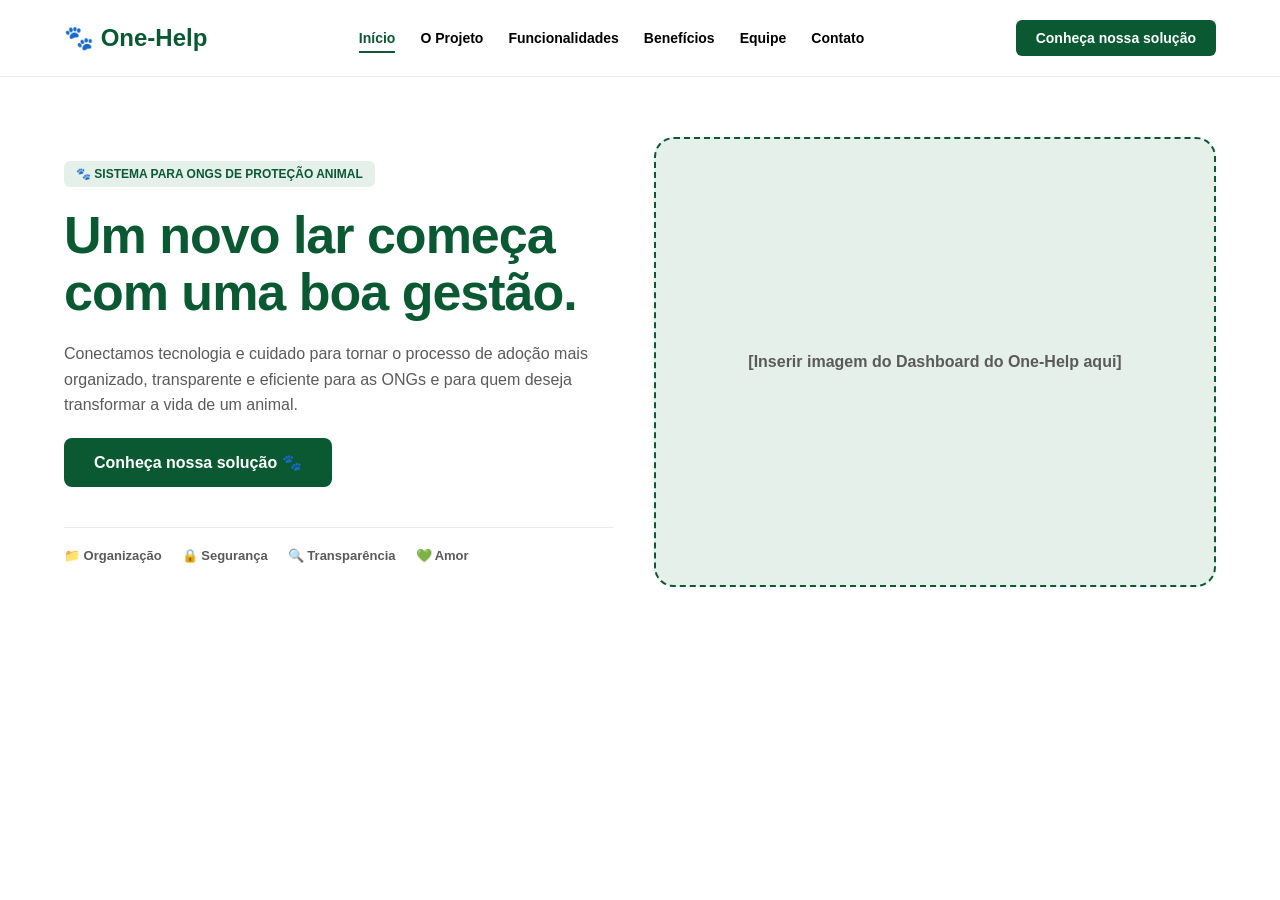
==== landing_page/html/index.html @ 3a339077 "Commit-Feat: Tela Inicial Neste commit foi realizado o código da tela principal da nossa landingpage" ====
<!DOCTYPE html>
<html lang="pt-BR">
<head>
    <meta charset="UTF-8">
    <meta name="viewport" content="width=device-width, initial-scale=1.0">
    <title>One-Help - Gestão de Adoção</title>
    <link rel="stylesheet" href="/landing_page/css/style.css">
</head>
<body>
    <header class="navbar">
        <div class="logo">
            <strong>🐾 One-Help</strong>
        </div>
        <nav>
            <ul>
                <li><a href="#" class="active">Início</a></li>
                <li><a href="#">O Projeto</a></li>
                <li><a href="#">Funcionalidades</a></li>
                <li><a href="#">Benefícios</a></li>
                <li><a href="#">Equipe</a></li>
                <li><a href="#">Contato</a></li>
            </ul>
        </nav>
        <a href="#" class="btn-outline">Conheça nossa solução</a>
    </header>

    <main>
        <section class="hero">
            <div class="hero-content">
                <span class="tag">🐾 SISTEMA PARA ONGS DE PROTEÇÃO ANIMAL</span>
                
                <h1>Um novo lar começa com uma boa gestão.</h1>
                
                <p>Conectamos tecnologia e cuidado para tornar o processo de adoção mais organizado, transparente e eficiente para as ONGs e para quem deseja transformar a vida de um animal.</p>
                
                <a href="#" class="btn-primary">Conheça nossa solução 🐾</a>

                <div class="features-list">
                    <span>📁 Organização</span>
                    <span>🔒 Segurança</span>
                    <span>🔍 Transparência</span>
                    <span>💚 Amor</span>
                </div>
            </div>

            <div class="hero-image">
                <div class="mockup-placeholder">
                    <p>[Inserir imagem do Dashboard do One-Help aqui]</p>
                </div>
            </div>
        </section>
    </main>
</body>
</html>
---- landing_page/css/style.css ----
* {
    margin: 0;
    padding: 0;
    box-sizing: border-box;
    font-family: Arial, Helvetica, sans-serif;
}

body {
    background-color: #ffffff;
    color: #333;
}

:root {
    --verde-principal: #0a5933;
    --verde-claro: #e6f0eb;
    --texto-cinza: #5a5a5a;
}

.navbar {
    display: flex;
    justify-content: space-between;
    align-items: center;
    padding: 20px 5%;
    border-bottom: 1px solid #eaeaea;
}

.logo {
    font-size: 24px;
    color: var(--verde-principal);
}

nav ul {
    display: flex;
    list-style: none;
    gap: 25px;
}

nav a {
    text-decoration: none;
    color: #000;
    font-size: 14px;
    font-weight: 600;
}

nav a.active {
    color: var(--verde-principal);
    border-bottom: 2px solid var(--verde-principal);
    padding-bottom: 5px;
}

.btn-outline {
    text-decoration: none;
    background-color: var(--verde-principal);
    color: white;
    padding: 10px 20px;
    border-radius: 6px;
    font-size: 14px;
    font-weight: bold;
}

.btn-primary {
    display: inline-block;
    background-color: var(--verde-principal);
    color: white;
    padding: 15px 30px;
    border-radius: 8px;
    text-decoration: none;
    font-weight: bold;
    font-size: 16px;
    margin-top: 20px;
    margin-bottom: 40px;
}

.hero {
    display: flex;
    align-items: center;
    justify-content: space-between;
    padding: 60px 5%;
    gap: 40px;
}

.hero-content {
    flex: 1;
    max-width: 550px;
}

.tag {
    display: inline-block;
    background-color: var(--verde-claro);
    color: var(--verde-principal);
    padding: 6px 12px;
    border-radius: 6px;
    font-size: 12px;
    font-weight: bold;
    margin-bottom: 20px;
}

.hero h1 {
    font-size: 52px;
    color: var(--verde-principal);
    margin-bottom: 20px;
    line-height: 1.1;
    letter-spacing: -1px;
}

.hero p {
    color: var(--texto-cinza);
    font-size: 16px;
    line-height: 1.6;
}

.features-list {
    display: flex;
    gap: 20px;
    font-size: 13px;
    color: var(--texto-cinza);
    font-weight: bold;
    border-top: 1px solid #eaeaea;
    padding-top: 20px;
}

.hero-image {
    flex: 1;
    display: flex;
    justify-content: flex-end;
}

.mockup-placeholder {
    width: 100%;
    max-width: 600px;
    height: 450px;
    background-color: var(--verde-claro);
    border-radius: 20px;
    border: 2px dashed var(--verde-principal);
    display: flex;
    justify-content: center;
    align-items: center;
    color: var(--verde-principal);
    font-weight: bold;
    text-align: center;
    padding: 20px;
}
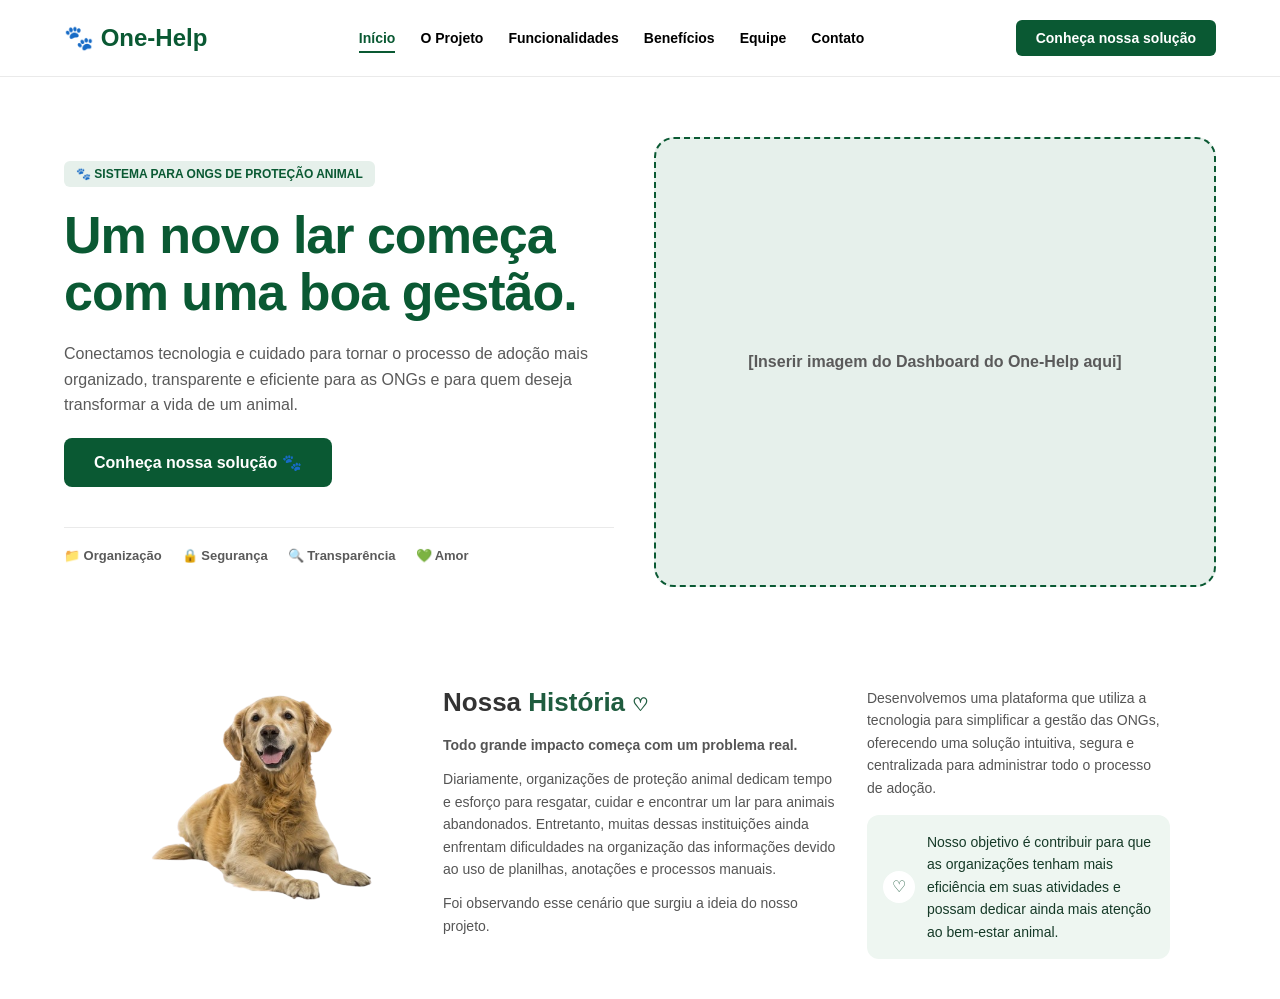
==== commit c1e6e541: "fix: organiza pastas" ====
--- a/landing_page/html/index.html
+++ b/landing_page/html/index.html
@@ -50,5 +50,49 @@
             </div>
         </section>
     </main>
+    
+  <section class="historia">
+
+    <!-- Foto do cão -->
+    <img class="historia__foto" src="../imgs/dog.png" alt="Cão" />
+
+    <!-- Título e texto do problema -->
+    <div class="historia__coluna">
+      <h1 class="historia__titulo">Nossa <span>História</span> <span class="coracao">♡</span></h1>
+
+      <p class="historia__negrito">Todo grande impacto começa com um problema real.</p>
+
+      <p>
+        Diariamente, organizações de proteção animal dedicam tempo e esforço para resgatar,
+        cuidar e encontrar um lar para animais abandonados. Entretanto, muitas dessas
+        instituições ainda enfrentam dificuldades na organização das informações devido ao
+        uso de planilhas, anotações e processos manuais.
+      </p>
+
+      <p>Foi observando esse cenário que surgiu a ideia do nosso projeto.</p>
+    </div>
+
+    <!-- Texto da solução -->
+    <div class="historia__coluna">
+      <p>
+        Desenvolvemos uma plataforma que utiliza a tecnologia
+        para simplificar a gestão das ONGs, oferecendo uma
+        solução intuitiva, segura e centralizada para administrar
+        todo o processo de adoção.
+      </p>
+
+      <div class="objetivo">
+        <span class="objetivo__icone">♡</span>
+        <p>
+          Nosso objetivo é contribuir para que as organizações
+          tenham mais eficiência em suas atividades e possam
+          dedicar ainda mais atenção ao bem-estar animal.
+        </p>
+      </div>
+    </div>
+
+  </section>
+
+  <script src="/landing_page/js/script.js"></script>
 </body>
 </html>
--- a/landing_page/css/style.css
+++ b/landing_page/css/style.css
@@ -139,4 +139,85 @@
     font-weight: bold;
     text-align: center;
     padding: 20px;
-}+}
+
+
+.historia {
+  max-width: 1100px;
+  margin: 0 auto;
+  padding: 40px 20px;
+  display: grid;
+  grid-template-columns: 1fr 1.3fr 1fr;
+  gap: 30px;
+  align-items: start;
+}
+
+.historia__foto {
+  width: 100%;
+  height: 220px;
+  object-fit: cover;
+  border-radius: 16px;
+}
+
+.historia__titulo {
+  font-size: 26px;
+  margin: 0 0 16px;
+}
+
+.historia__titulo span {
+  color: #1f5c3f;
+}
+
+.historia__titulo .coracao {
+  font-size: 18px;
+}
+
+.historia__negrito {
+  font-weight: bold;
+  margin: 0 0 12px;
+}
+
+.historia p {
+  font-size: 14px;
+  line-height: 1.6;
+  color: #555;
+  margin: 0 0 12px;
+}
+
+.objetivo {
+  display: flex;
+  align-items: center;
+  gap: 12px;
+  background: #eef6f1;
+  border-radius: 12px;
+  padding: 16px;
+  margin-top: 16px;
+}
+
+.objetivo__icone {
+  flex: none;
+  width: 32px;
+  height: 32px;
+  border-radius: 50%;
+  background: #fff;
+  color: #1f5c3f;
+  display: flex;
+  align-items: center;
+  justify-content: center;
+}
+
+.objetivo p {
+  margin: 0;
+  color: #163a28;
+}
+
+/* Responsivo */
+@media (max-width: 900px) {
+  .historia {
+    grid-template-columns: 1fr;
+  }
+
+  .historia__foto {
+    height: 260px;
+  }
+}
